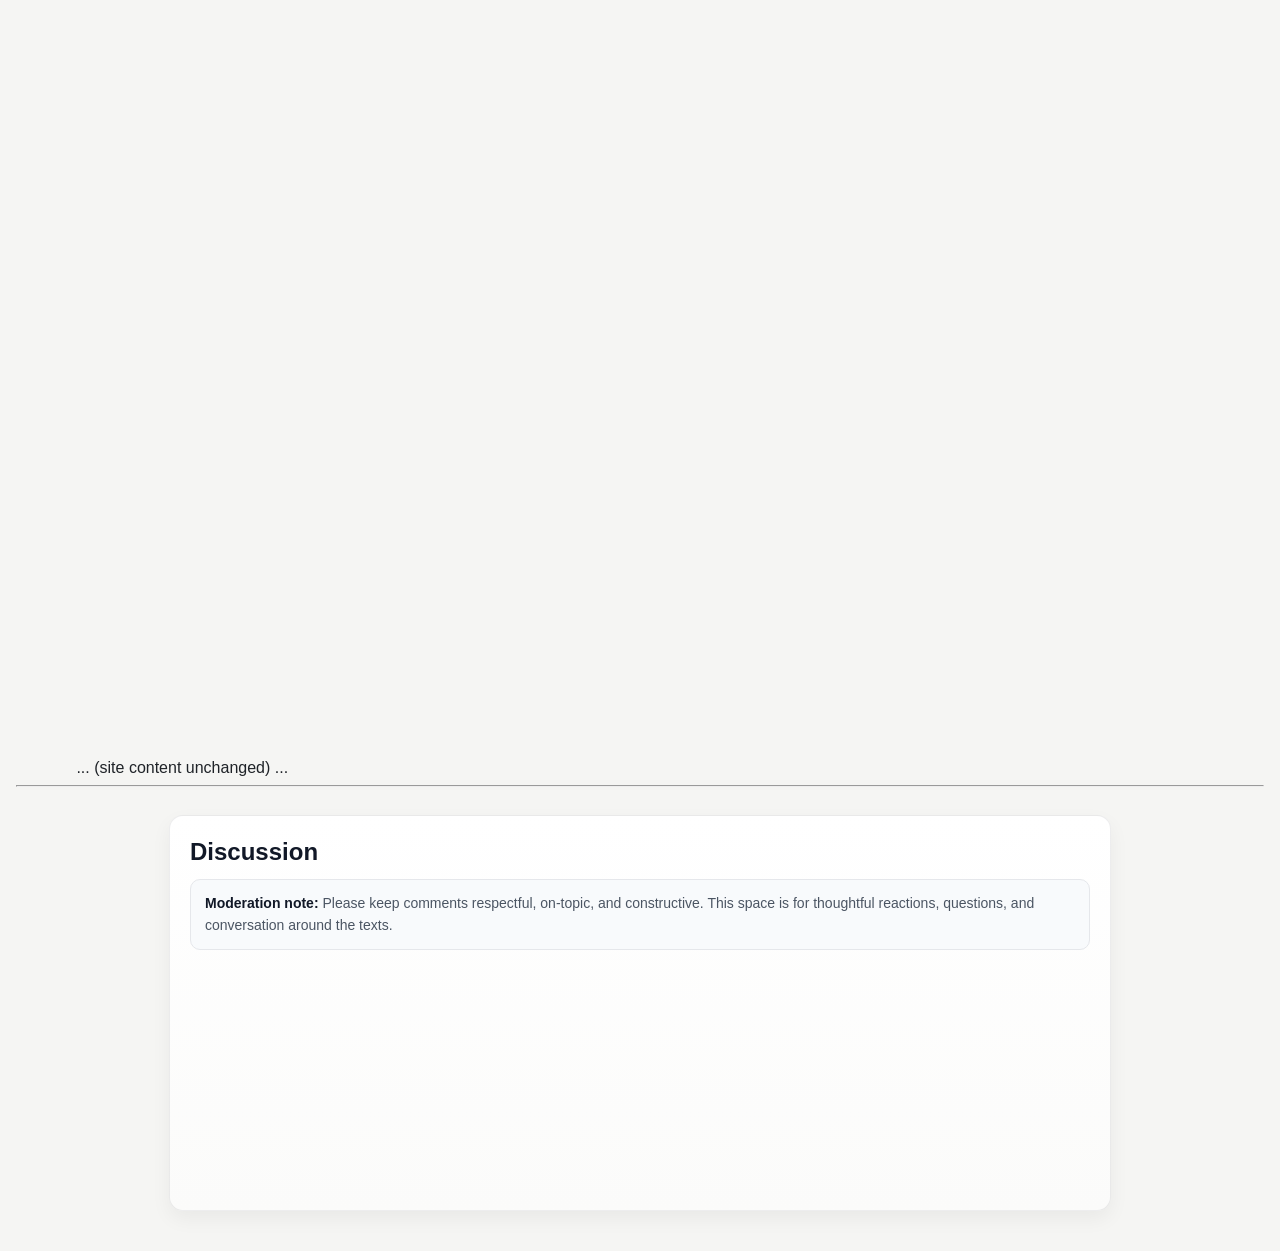
==== index.html @ 205193ae "Improve discussion design with a cleaner panel and a moderation note" ====
<!DOCTYPE html>
<html> 
<head>
	<meta charset="utf-8">
	<meta name="viewport" content="width=device-width, initial-scale=1">
	<meta name="generator" content="RocketCake">
	<title></title>
	<link rel="stylesheet" type="text/css" href="index_html.css?h=242dcda9">
	<style>
	  body {
		background: #f5f5f3;
		margin: 0;
		padding: 24px 16px 40px;
		font-family: -apple-system, BlinkMacSystemFont, "Segoe UI", Roboto, "Helvetica Neue", Arial, sans-serif;
		color: #1f2328;
	  }

	  #discussion {
		max-width: 900px;
		margin: 28px auto 0;
		padding: 22px 20px 18px;
		border-radius: 14px;
		background: linear-gradient(180deg, #ffffff 0%, #fbfbfa 100%);
		box-shadow: 0 8px 20px rgba(0, 0, 0, 0.05);
		border: 1px solid rgba(31, 35, 40, 0.08);
	  }

	  #discussion h2 {
		margin: 0 0 12px;
		font-size: 24px;
		line-height: 1.2;
		color: #111827;
	  }

	  .discussion-note {
		margin: 0 0 18px;
		font-size: 14px;
		line-height: 1.6;
		color: #4b5563;
		padding: 12px 14px;
		background: #f8fafc;
		border: 1px solid #e5e7eb;
		border-radius: 10px;
	  }

	  .discussion-note strong {
		color: #111827;
	  }

	  .embed-wrap {
		min-height: 220px;
		padding-top: 4px;
	  }

	  .utterances {
		max-width: 100%;
	  }
	</style>
</head>
<body>
<div class="textstyle1">
<table id="table_52c2f018" cellpadding="3" cellspacing="1" >
  ... (site content unchanged) ...
</table>  </div>

<hr>
<section id="discussion">
  <h2>Discussion</h2>
  <div class="discussion-note">
    <strong>Moderation note:</strong> Please keep comments respectful, on-topic, and constructive. This space is for thoughtful reactions, questions, and conversation around the texts.
  </div>

  <div id="embed-utterances" class="embed-wrap">
    <div id="utterances_thread"></div>
    <script src="https://utteranc.es/client.js"
            repo="bosiisob/gedankenreise"
            issue-term="pathname"
            label="comment"
            theme="github-light"
            crossorigin="anonymous"
            async>
    </script>
  </div>
</section>

</body>
</html>
---- index_html.css ----
a { color:#5D5D9E; } 
a:visited { color:#5D5D9E; } 
a:active { color:#5C615E; } 
a:hover { color:#B2B3B4; } 
#table_52c2f018 th { border: 0px solid #8C8C8C;  } 
#table_52c2f018 td { border: 0px solid #8C8C8C;  } 
body { background-color:#0080C0; padding:0;  margin: 0; }
.textstyle1 { text-align:center; }
#table_52c2f018 { box-sizing: border-box; vertical-align: bottom; position:relative; display: inline-table; width:73%; height:753px; background:none; border: 0px solid #8C8C8C; table-layout: fixed;  }
#cell_797a0fc1 {  }
.textstyle2 { text-align:left; }
#button_3f52f5e { vertical-align: bottom; border-radius: 9px; position:relative; display: inline-block; width:210px; height:45px; background-color:#0000A0;  }
.vcenterstyle1 { display: table; width: 100%; height: 100%; }
.vcenterstyle2 { display: table-cell; vertical-align: middle; }
.textstyle3 { font-size:12pt; font-family:Arial, Helvetica, sans-serif; color:#FFFFFF;  }
#cell_1ea2dbfe {  }
#button_5e11d928 { vertical-align: bottom; border-radius: 9px; position:relative; display: inline-block; width:90px; height:45px; background-color:#0000A0;  }
#cell_372572cb {  }
.textstyle4 { text-align:right; }
#button_2aae4aae { vertical-align: bottom; border-radius: 9px; position:relative; display: inline-block; width:105px; height:45px; background-color:#0000A0;  }
#cell_372572cb {  }
#button_68635472 { vertical-align: bottom; border-radius: 9px; position:relative; display: inline-block; width:130px; height:45px; background-color:#0000A0;  }
#cell_372572cb {  }
#button_1c84632b { vertical-align: bottom; border-radius: 9px; position:relative; display: inline-block; width:100px; height:45px; background-color:#0000A0;  }
#cell_372572cb {  }
#button_3f14847d { vertical-align: bottom; border-radius: 9px; position:relative; display: inline-block; width:170px; height:45px; background-color:#0000A0;  }
#cell_372572cb {  }
#button_21c46e0d { vertical-align: bottom; border-radius: 9px; position:relative; display: inline-block; width:170px; height:45px; background-color:#0000A0;  }
#cell_372572cb {  }
#button_647c82f5 { vertical-align: bottom; border-radius: 9px; position:relative; display: inline-block; width:230px; height:45px; background-color:#0000A0;  }
#cell_372572cb {  }
#button_67ff2894 { vertical-align: bottom; border-radius: 9px; position:relative; display: inline-block; width:94px; height:45px; background-color:#0000A0;  }
#cell_372572cb {  }
#button_7d35d100 { vertical-align: bottom; border-radius: 9px; position:relative; display: inline-block; width:80px; height:45px; background-color:#0080FF; box-shadow: 7px 7px 4px -5px rgba(0, 0, 0, 0.784314);  }
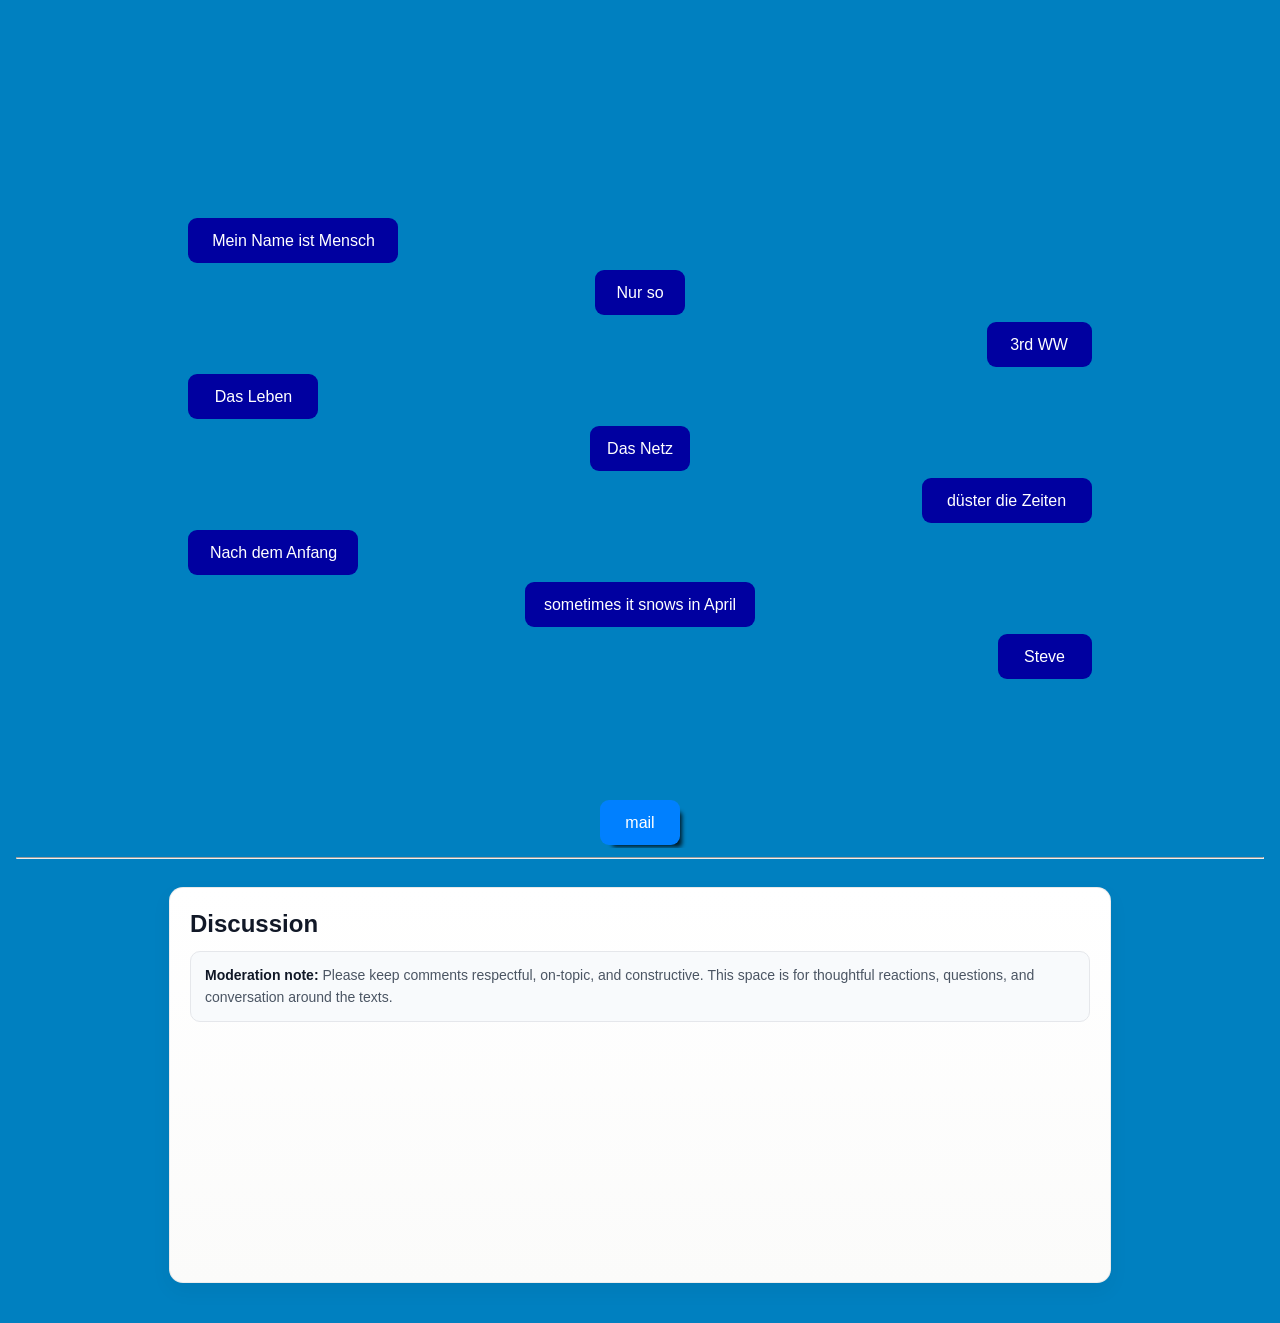
==== commit b1cae52b: "update" ====
--- a/index.html
+++ b/index.html
@@ -8,7 +8,6 @@
 	<link rel="stylesheet" type="text/css" href="index_html.css?h=242dcda9">
 	<style>
 	  body {
-		background: #f5f5f3;
 		margin: 0;
 		padding: 24px 16px 40px;
 		font-family: -apple-system, BlinkMacSystemFont, "Segoe UI", Roboto, "Helvetica Neue", Arial, sans-serif;
@@ -60,7 +59,188 @@
 <body>
 <div class="textstyle1">
 <table id="table_52c2f018" cellpadding="3" cellspacing="1" >
-  ... (site content unchanged) ...
+    <tr>
+        <td width="100%" height="31px" >
+        </td>
+    </tr>
+    <tr>
+        <td width="100%" height="31px" >
+        </td>
+    </tr>
+    <tr>
+        <td width="100%" height="31px" >
+        </td>
+    </tr>
+    <tr>
+        <td width="100%" height="31px" >
+        </td>
+    </tr>
+    <tr>
+        <td width="100%" height="31px" >
+        </td>
+    </tr>
+    <tr>
+        <td width="100%" height="41px" style="vertical-align: top; overflow:hidden; ">  <div id="cell_797a0fc1">
+    <div class="textstyle2">
+      <a href="images/meinnameistmensch.pdf" target="_blank" style="text-decoration:none"><div id="button_3f52f5e">
+        <div class="vcenterstyle1"><div class="vcenterstyle2">          <div class="textstyle1">
+            <span class="textstyle3">Mein Name ist Mensch</span>
+            </div>
+          <div class="textstyle2">
+            </div>
+          </div></div>
+        </div></a>
+      </div>
+    </div>
+        </td>
+    </tr>
+    <tr>
+        <td width="100%" height="41px" style="vertical-align: top; overflow:hidden; ">  <div id="cell_1ea2dbfe">
+    <div class="textstyle1">
+      <a href="images/nurso.pdf" target="_blank" style="text-decoration:none"><div id="button_5e11d928">
+        <div class="vcenterstyle1"><div class="vcenterstyle2">          <div class="textstyle1">
+            <span class="textstyle3">Nur so</span>
+            </div>
+          <div class="textstyle2">
+            </div>
+          </div></div>
+        </div></a>
+      </div>
+    </div>
+        </td>
+    </tr>
+    <tr>
+        <td width="100%" height="41px" style="vertical-align: top; overflow:hidden; ">  <div id="cell_372572cb">
+    <div class="textstyle4">
+      <a href="images/3rdww.pdf" target="_blank" style="text-decoration:none"><div id="button_2aae4aae">
+        <div class="vcenterstyle1"><div class="vcenterstyle2">          <div class="textstyle1">
+            <span class="textstyle3">3rd WW</span>
+            </div>
+          <div class="textstyle2">
+            </div>
+          </div></div>
+        </div></a>
+      </div>
+    </div>
+        </td>
+    </tr>
+    <tr>
+        <td width="100%" height="41px" style="vertical-align: top; overflow:hidden; ">  <div id="cell_372572cb">
+    <div class="textstyle2">
+      <a href="images/dasleben.pdf" target="_blank" style="text-decoration:none"><div id="button_68635472">
+        <div class="vcenterstyle1"><div class="vcenterstyle2">          <div class="textstyle2">
+            </div>
+          <div class="textstyle1">
+            <span class="textstyle3">Das Leben</span>
+            </div>
+          </div></div>
+        </div></a>
+      </div>
+    </div>
+        </td>
+    </tr>
+    <tr>
+        <td width="100%" height="41px" style="vertical-align: top; overflow:hidden; ">  <div id="cell_372572cb">
+    <div class="textstyle1">
+      <a href="images/dasnetz.pdf" target="_blank" style="text-decoration:none"><div id="button_1c84632b">
+        <div class="vcenterstyle1"><div class="vcenterstyle2">          <div class="textstyle2">
+            </div>
+          <div class="textstyle1">
+            <span class="textstyle3">Das Netz</span>
+            </div>
+          </div></div>
+        </div></a>
+      </div>
+    </div>
+        </td>
+    </tr>
+    <tr>
+        <td width="100%" height="41px" style="vertical-align: top; overflow:hidden; ">  <div id="cell_372572cb">
+    <div class="textstyle4">
+      <a href="images/duesterdiezeiten.pdf" target="_blank" style="text-decoration:none"><div id="button_3f14847d">
+        <div class="vcenterstyle1"><div class="vcenterstyle2">          <div class="textstyle2">
+            </div>
+          <div class="textstyle1">
+            <span class="textstyle3">d&#252;ster die Zeiten</span>
+            </div>
+          </div></div>
+        </div></a>
+      </div>
+    </div>
+        </td>
+    </tr>
+    <tr>
+        <td width="100%" height="41px" style="vertical-align: top; overflow:hidden; ">  <div id="cell_372572cb">
+    <div class="textstyle2">
+      <a href="images/nachdemanfang.pdf" target="_blank" style="text-decoration:none"><div id="button_21c46e0d">
+        <div class="vcenterstyle1"><div class="vcenterstyle2">          <div class="textstyle1">
+            <span class="textstyle3">Nach dem Anfang</span>
+            </div>
+          <div class="textstyle2">
+            </div>
+          </div></div>
+        </div></a>
+      </div>
+    </div>
+        </td>
+    </tr>
+    <tr>
+        <td width="100%" height="41px" style="vertical-align: top; overflow:hidden; ">  <div id="cell_372572cb">
+    <div class="textstyle1">
+      <a href="images/sometimesitsnowsinapril.pdf" target="_blank" style="text-decoration:none"><div id="button_647c82f5">
+        <div class="vcenterstyle1"><div class="vcenterstyle2">          <div class="textstyle2">
+            </div>
+          <div class="textstyle1">
+            <span class="textstyle3">sometimes it snows in April</span>
+            </div>
+          </div></div>
+        </div></a>
+      </div>
+    </div>
+        </td>
+    </tr>
+    <tr>
+        <td width="100%" height="41px" style="vertical-align: top; overflow:hidden; ">  <div id="cell_372572cb">
+    <div class="textstyle4">
+      <a href="images/steve.pdf" target="_blank" style="text-decoration:none"><div id="button_67ff2894">
+        <div class="vcenterstyle1"><div class="vcenterstyle2">          <div class="textstyle2">
+            </div>
+          <div class="textstyle1">
+            <span class="textstyle3">Steve</span>
+            </div>
+          </div></div>
+        </div></a>
+      </div>
+    </div>
+        </td>
+    </tr>
+    <tr>
+        <td width="100%" height="31px" >
+        </td>
+    </tr>
+    <tr>
+        <td width="100%" height="31px" >
+        </td>
+    </tr>
+    <tr>
+        <td width="100%" height="31px" >
+        </td>
+    </tr>
+    <tr>
+        <td width="100%" height="40px" style="vertical-align: top; overflow:hidden; ">  <div id="cell_372572cb">
+    <div class="textstyle1">
+      <a href="mailto:office@bosiflosi.org" style="text-decoration:none"><div id="button_7d35d100">
+        <div class="vcenterstyle1"><div class="vcenterstyle2">          <div class="textstyle2">
+            </div>
+          <div class="textstyle1">
+            <span class="textstyle3">mail</span>
+            </div>
+          </div></div>
+        </div></a>
+      </div>
+    </div>
+        </td>
+    </tr>
 </table>  </div>
 
 <hr>
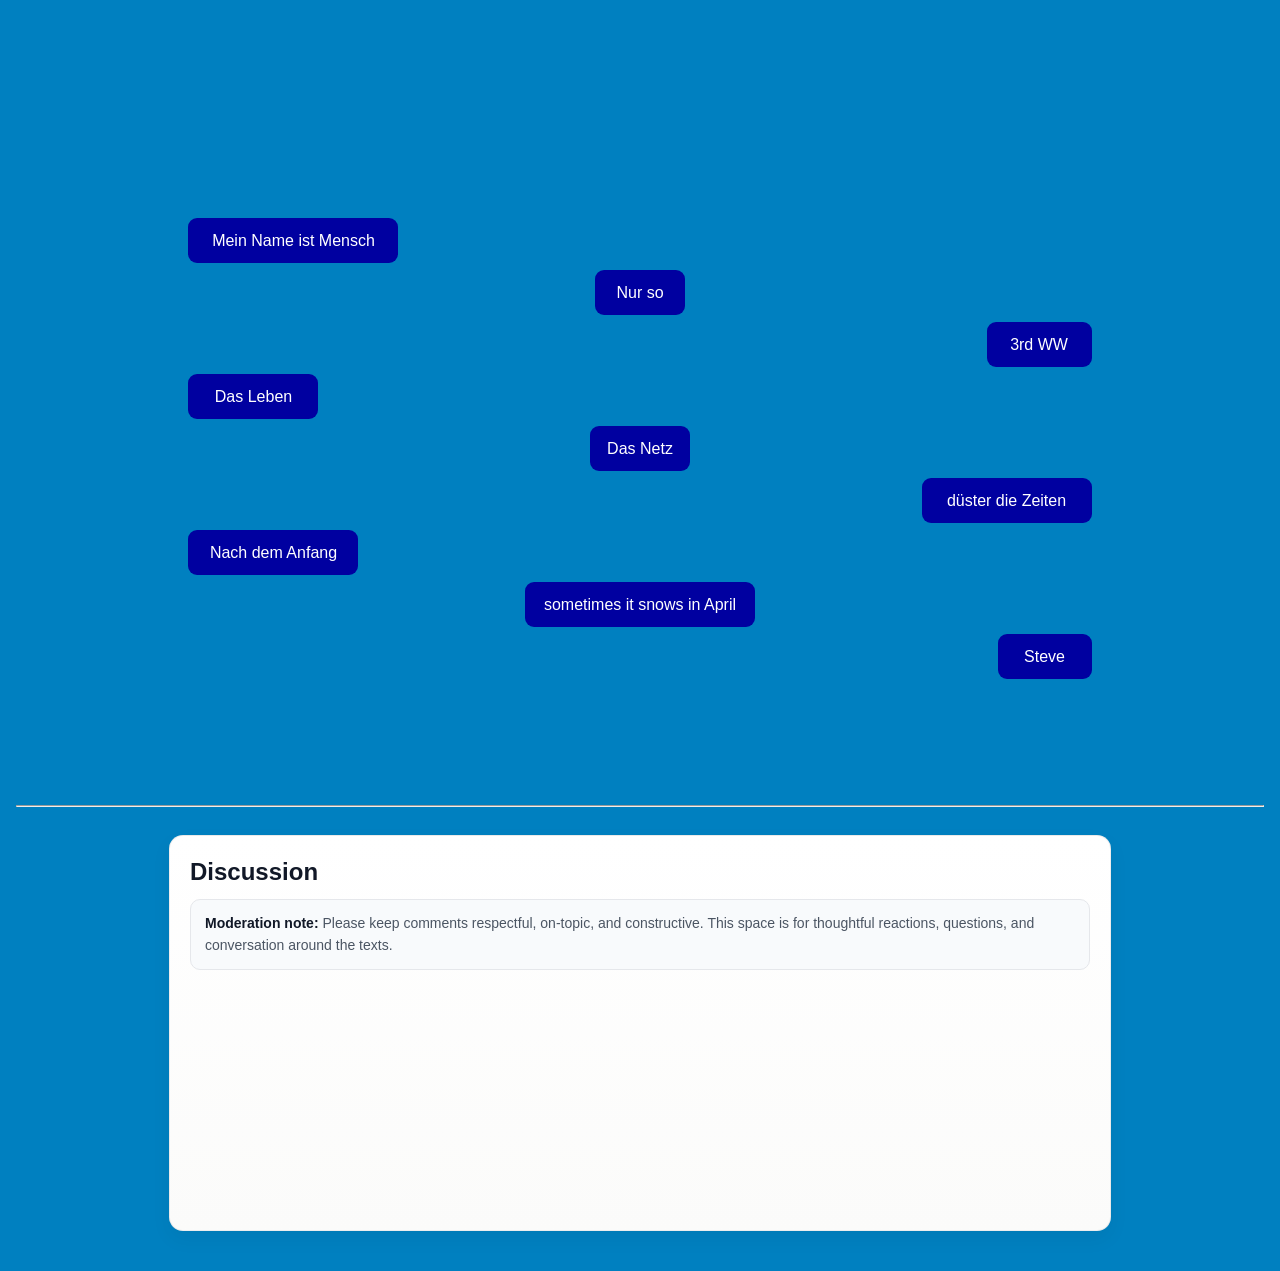
==== commit d4671f9a: "Update index.html" ====
--- a/index.html
+++ b/index.html
@@ -226,23 +226,9 @@
         <td width="100%" height="31px" >
         </td>
     </tr>
-    <tr>
-        <td width="100%" height="40px" style="vertical-align: top; overflow:hidden; ">  <div id="cell_372572cb">
-    <div class="textstyle1">
-      <a href="mailto:office@bosiflosi.org" style="text-decoration:none"><div id="button_7d35d100">
-        <div class="vcenterstyle1"><div class="vcenterstyle2">          <div class="textstyle2">
-            </div>
-          <div class="textstyle1">
-            <span class="textstyle3">mail</span>
-            </div>
-          </div></div>
-        </div></a>
-      </div>
-    </div>
-        </td>
-    </tr>
-</table>  </div>
-
+</table>
+
+  </div>
 <hr>
 <section id="discussion">
   <h2>Discussion</h2>
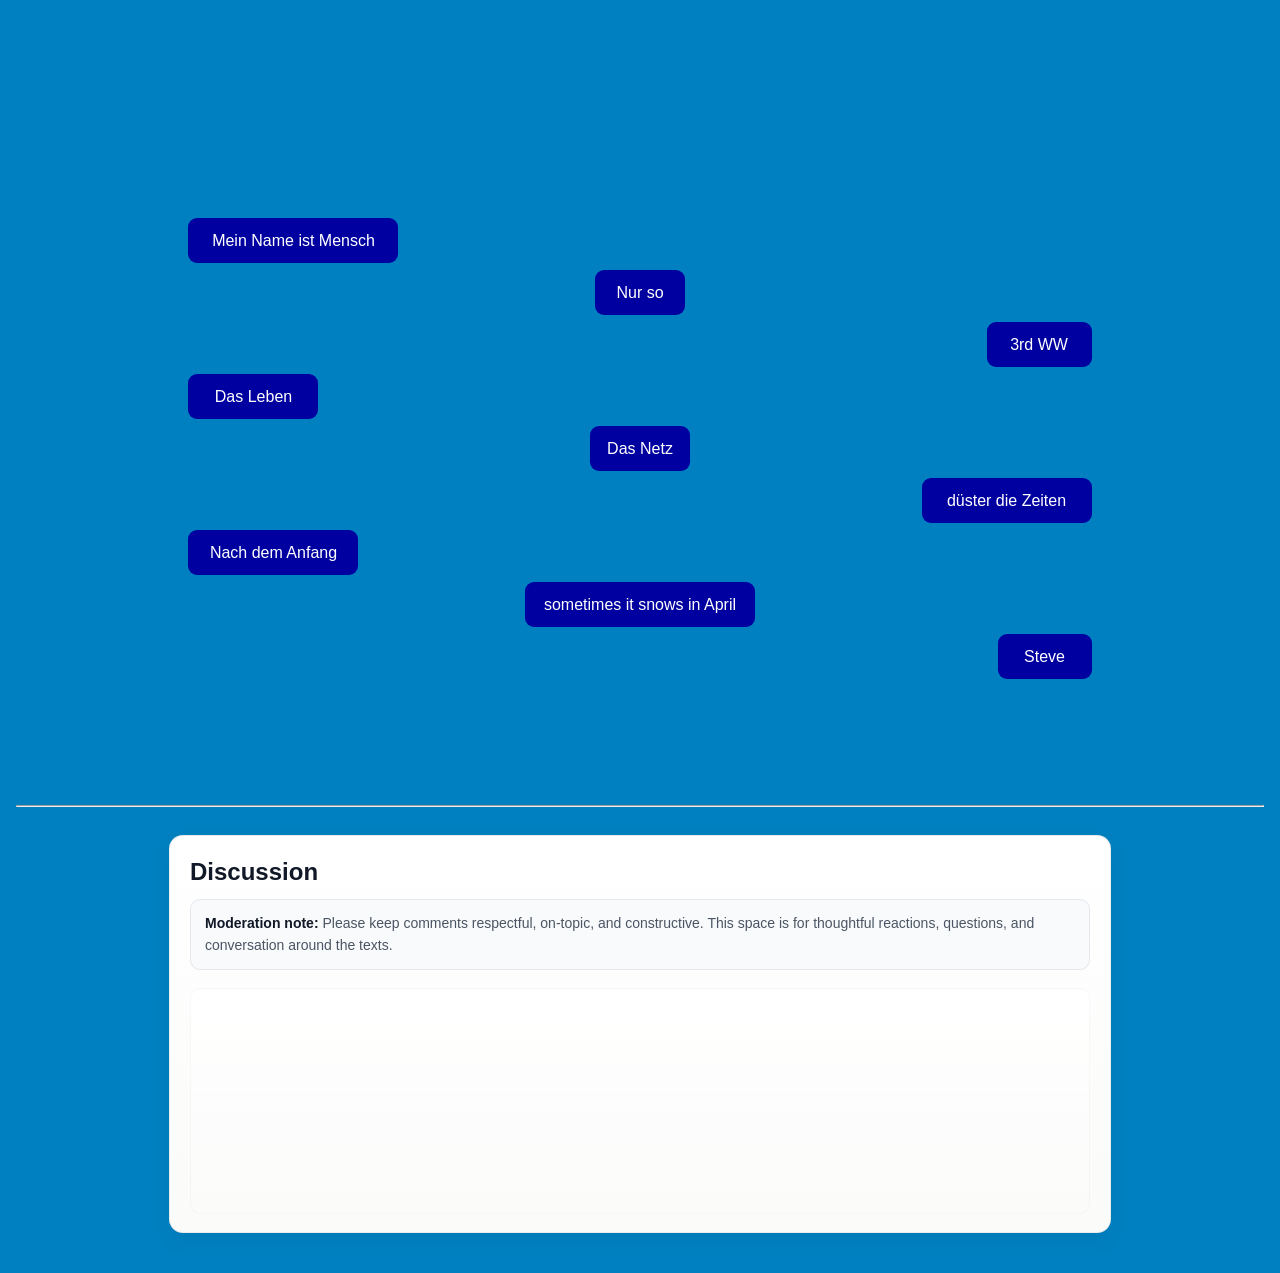
==== commit f37b692c: "style: harmonize discussion colors with site palette (CSS variables and updated discussion/note styl" ====
--- a/index.html
+++ b/index.html
@@ -7,11 +7,22 @@
 	<title></title>
 	<link rel="stylesheet" type="text/css" href="index_html.css?h=242dcda9">
 	<style>
+	  :root{
+		--site-primary: #1f2328; /* main body text color */
+		--site-heading: #111827; /* headings */
+		--site-muted: #4b5563; /* muted text */
+		--card-bg-start: #ffffff;
+		--card-bg-end: #fbfbfa;
+		--card-border: rgba(31, 35, 40, 0.08);
+		--note-bg: rgba(248,250,252,1); /* matches previous subtle light */
+		--note-border: #e5e7eb;
+	  }
+
 	  body {
 		margin: 0;
 		padding: 24px 16px 40px;
 		font-family: -apple-system, BlinkMacSystemFont, "Segoe UI", Roboto, "Helvetica Neue", Arial, sans-serif;
-		color: #1f2328;
+		color: var(--site-primary);
 	  }
 
 	  #discussion {
@@ -19,40 +30,53 @@
 		margin: 28px auto 0;
 		padding: 22px 20px 18px;
 		border-radius: 14px;
-		background: linear-gradient(180deg, #ffffff 0%, #fbfbfa 100%);
+		background: linear-gradient(180deg, var(--card-bg-start) 0%, var(--card-bg-end) 100%);
 		box-shadow: 0 8px 20px rgba(0, 0, 0, 0.05);
-		border: 1px solid rgba(31, 35, 40, 0.08);
+		border: 1px solid var(--card-border);
 	  }
 
 	  #discussion h2 {
 		margin: 0 0 12px;
 		font-size: 24px;
 		line-height: 1.2;
-		color: #111827;
+		color: var(--site-heading);
 	  }
 
 	  .discussion-note {
 		margin: 0 0 18px;
 		font-size: 14px;
 		line-height: 1.6;
-		color: #4b5563;
+		color: var(--site-muted);
 		padding: 12px 14px;
-		background: #f8fafc;
-		border: 1px solid #e5e7eb;
+		background: var(--note-bg);
+		border: 1px solid var(--note-border);
 		border-radius: 10px;
 	  }
 
 	  .discussion-note strong {
-		color: #111827;
+		color: var(--site-heading);
 	  }
 
 	  .embed-wrap {
 		min-height: 220px;
 		padding-top: 4px;
-	  }
-
+		/* frame the embed so it visually matches the site */
+		border-radius: 10px;
+		overflow: hidden;
+		border: 1px solid rgba(31,35,40,0.03);
+		background: linear-gradient(180deg, rgba(255,255,255,0.7), rgba(251,251,250,0.6));
+	  }
+
+	  /* utterances embed container - we can't style inside the iframe, but we can set surrounding colors */
 	  .utterances {
 		max-width: 100%;
+		display: block;
+	  }
+
+	  /* small screens: reduce padding to fit */
+	  @media (max-width: 520px) {
+		#discussion { padding: 16px; }
+		.discussion-note { padding: 10px; }
 	  }
 	</style>
 </head>
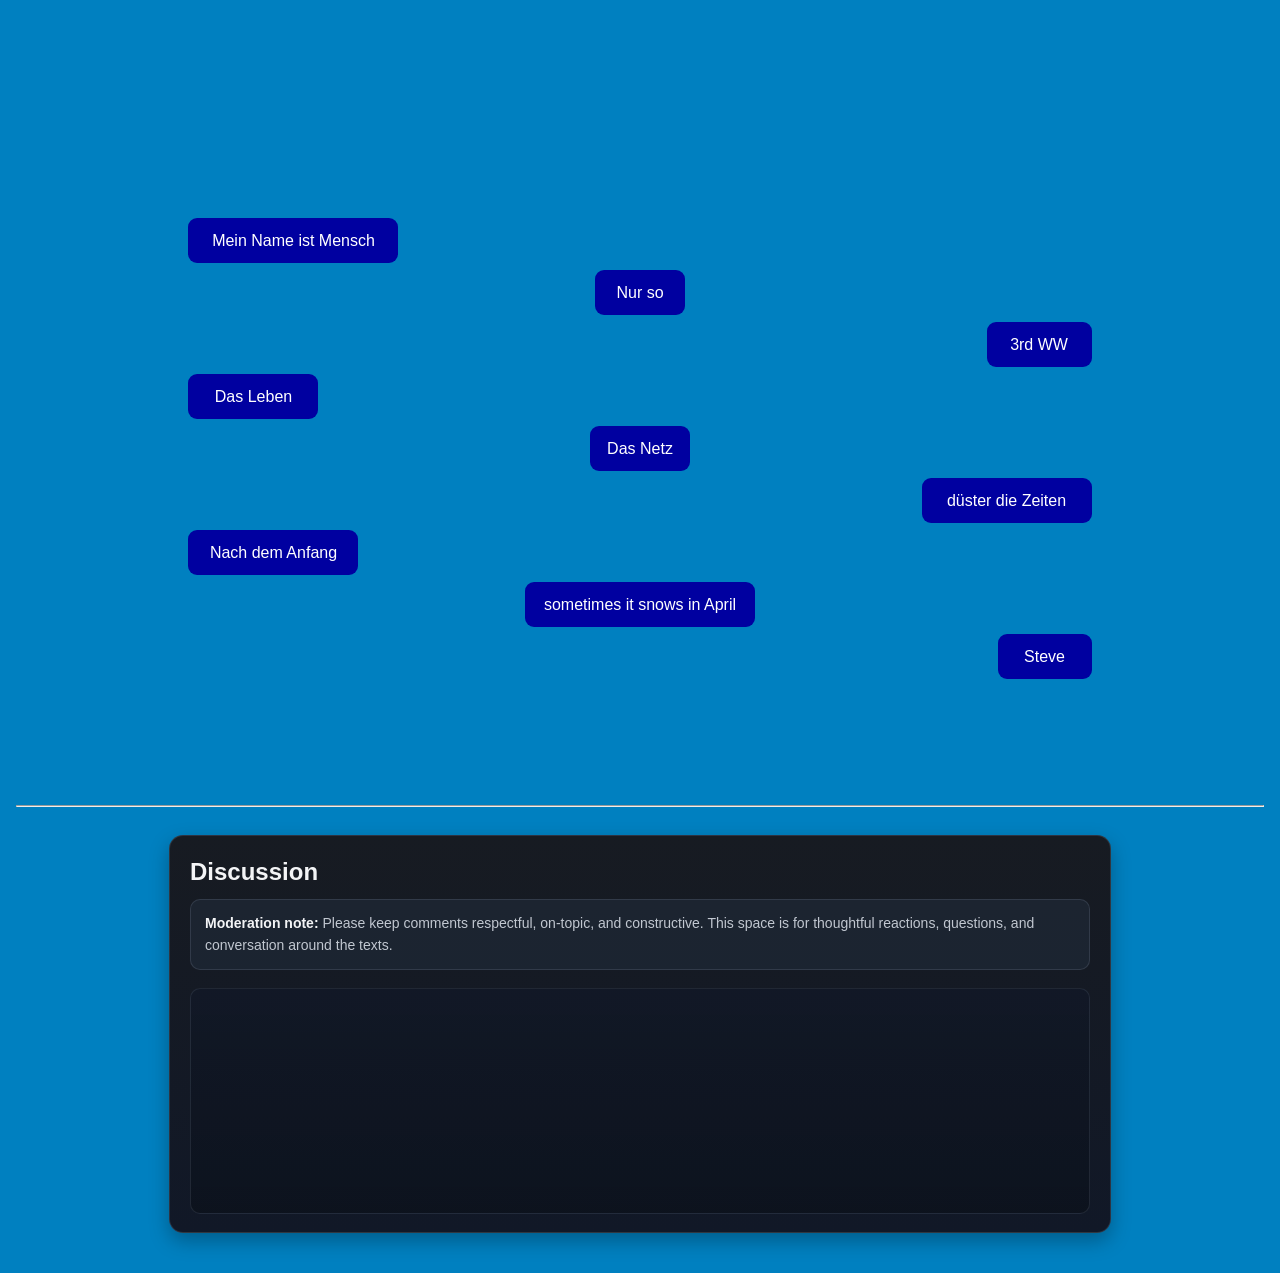
==== commit a0f6945a: "style: darken discussion card and note to match dark utterances theme" ====
--- a/index.html
+++ b/index.html
@@ -8,14 +8,14 @@
 	<link rel="stylesheet" type="text/css" href="index_html.css?h=242dcda9">
 	<style>
 	  :root{
-		--site-primary: #1f2328; /* main body text color */
-		--site-heading: #111827; /* headings */
-		--site-muted: #4b5563; /* muted text */
-		--card-bg-start: #ffffff;
-		--card-bg-end: #fbfbfa;
-		--card-border: rgba(31, 35, 40, 0.08);
-		--note-bg: rgba(248,250,252,1); /* matches previous subtle light */
-		--note-border: #e5e7eb;
+		--site-primary: #e5e7eb;
+		--site-heading: #f3f4f6;
+		--site-muted: #c1c7d0;
+		--card-bg-start: #171b22;
+		--card-bg-end: #111827;
+		--card-border: rgba(148, 163, 184, 0.2);
+		--note-bg: rgba(31, 41, 55, 0.72);
+		--note-border: rgba(148, 163, 184, 0.18);
 	  }
 
 	  body {
@@ -31,7 +31,7 @@
 		padding: 22px 20px 18px;
 		border-radius: 14px;
 		background: linear-gradient(180deg, var(--card-bg-start) 0%, var(--card-bg-end) 100%);
-		box-shadow: 0 8px 20px rgba(0, 0, 0, 0.05);
+		box-shadow: 0 8px 20px rgba(0, 0, 0, 0.28);
 		border: 1px solid var(--card-border);
 	  }
 
@@ -60,20 +60,17 @@
 	  .embed-wrap {
 		min-height: 220px;
 		padding-top: 4px;
-		/* frame the embed so it visually matches the site */
 		border-radius: 10px;
 		overflow: hidden;
-		border: 1px solid rgba(31,35,40,0.03);
-		background: linear-gradient(180deg, rgba(255,255,255,0.7), rgba(251,251,250,0.6));
-	  }
-
-	  /* utterances embed container - we can't style inside the iframe, but we can set surrounding colors */
+		border: 1px solid rgba(148, 163, 184, 0.14);
+		background: linear-gradient(180deg, rgba(17,24,39,0.75), rgba(12,18,28,0.8));
+	  }
+
 	  .utterances {
 		max-width: 100%;
 		display: block;
 	  }
 
-	  /* small screens: reduce padding to fit */
 	  @media (max-width: 520px) {
 		#discussion { padding: 16px; }
 		.discussion-note { padding: 10px; }
@@ -266,7 +263,7 @@
             repo="bosiisob/gedankenreise"
             issue-term="pathname"
             label="comment"
-            theme="github-light"
+            theme="github-dark"
             crossorigin="anonymous"
             async>
     </script>
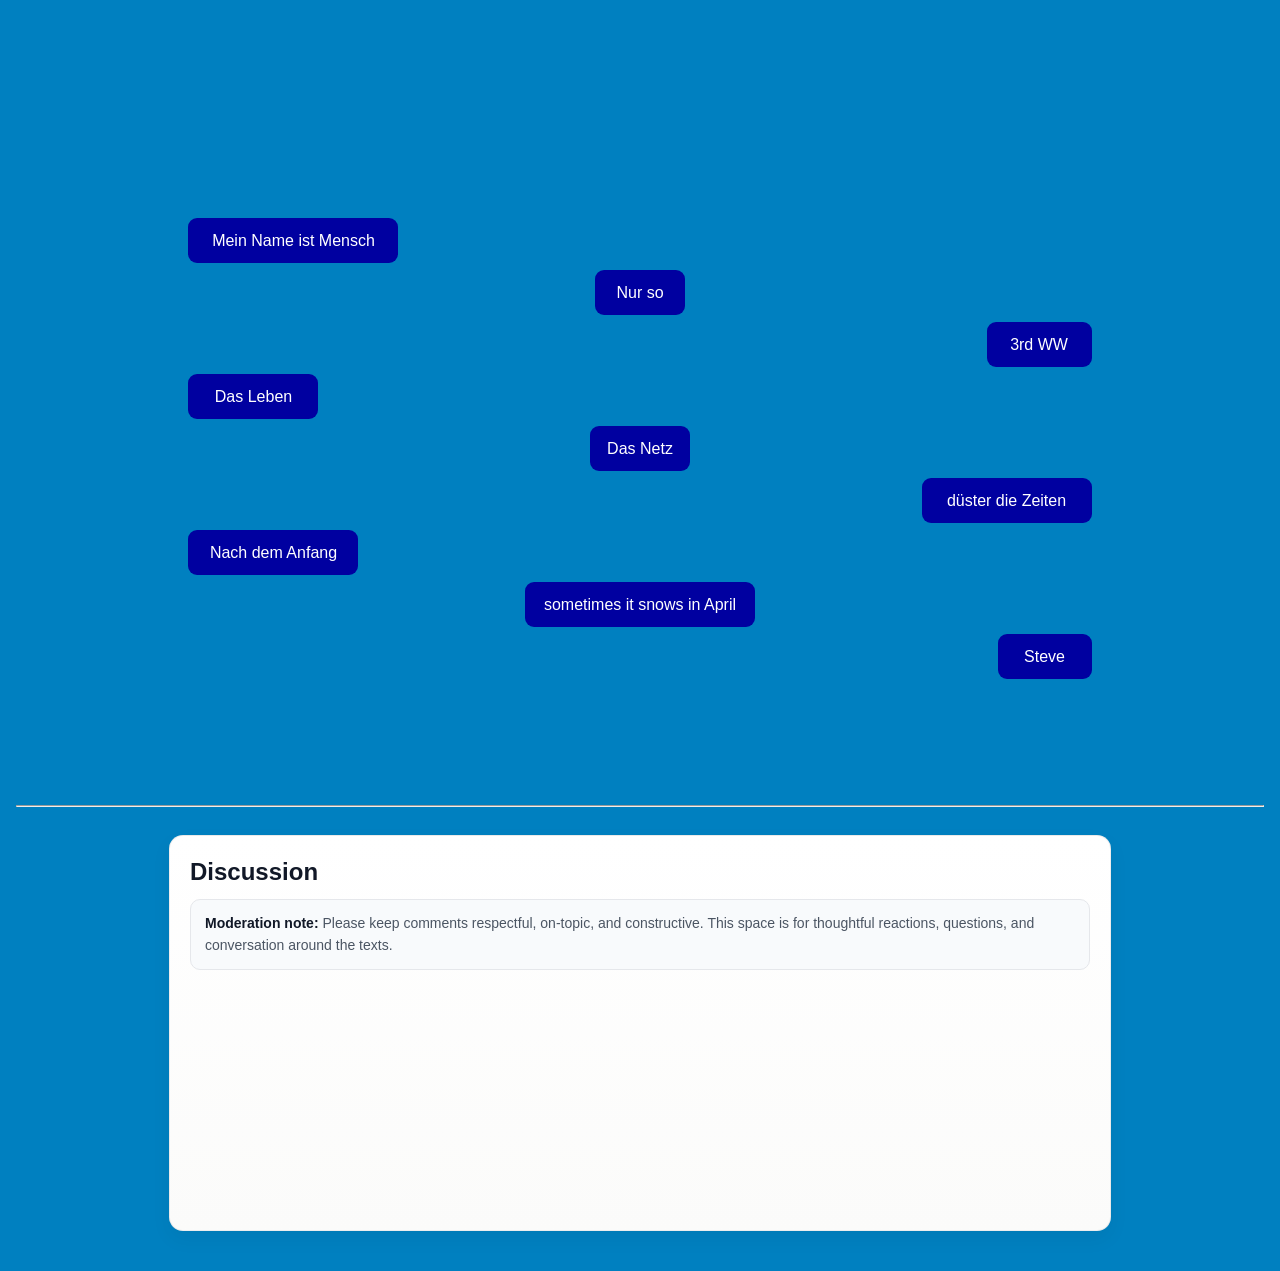
==== commit 358020c5: "Update index.html" ====
--- a/index.html
+++ b/index.html
@@ -7,22 +7,11 @@
 	<title></title>
 	<link rel="stylesheet" type="text/css" href="index_html.css?h=242dcda9">
 	<style>
-	  :root{
-		--site-primary: #e5e7eb;
-		--site-heading: #f3f4f6;
-		--site-muted: #c1c7d0;
-		--card-bg-start: #171b22;
-		--card-bg-end: #111827;
-		--card-border: rgba(148, 163, 184, 0.2);
-		--note-bg: rgba(31, 41, 55, 0.72);
-		--note-border: rgba(148, 163, 184, 0.18);
-	  }
-
 	  body {
 		margin: 0;
 		padding: 24px 16px 40px;
 		font-family: -apple-system, BlinkMacSystemFont, "Segoe UI", Roboto, "Helvetica Neue", Arial, sans-serif;
-		color: var(--site-primary);
+		color: #1f2328;
 	  }
 
 	  #discussion {
@@ -30,50 +19,40 @@
 		margin: 28px auto 0;
 		padding: 22px 20px 18px;
 		border-radius: 14px;
-		background: linear-gradient(180deg, var(--card-bg-start) 0%, var(--card-bg-end) 100%);
-		box-shadow: 0 8px 20px rgba(0, 0, 0, 0.28);
-		border: 1px solid var(--card-border);
+		background: linear-gradient(180deg, #ffffff 0%, #fbfbfa 100%);
+		box-shadow: 0 8px 20px rgba(0, 0, 0, 0.05);
+		border: 1px solid rgba(31, 35, 40, 0.08);
 	  }
 
 	  #discussion h2 {
 		margin: 0 0 12px;
 		font-size: 24px;
 		line-height: 1.2;
-		color: var(--site-heading);
+		color: #111827;
 	  }
 
 	  .discussion-note {
 		margin: 0 0 18px;
 		font-size: 14px;
 		line-height: 1.6;
-		color: var(--site-muted);
+		color: #4b5563;
 		padding: 12px 14px;
-		background: var(--note-bg);
-		border: 1px solid var(--note-border);
+		background: #f8fafc;
+		border: 1px solid #e5e7eb;
 		border-radius: 10px;
 	  }
 
 	  .discussion-note strong {
-		color: var(--site-heading);
+		color: #111827;
 	  }
 
 	  .embed-wrap {
 		min-height: 220px;
 		padding-top: 4px;
-		border-radius: 10px;
-		overflow: hidden;
-		border: 1px solid rgba(148, 163, 184, 0.14);
-		background: linear-gradient(180deg, rgba(17,24,39,0.75), rgba(12,18,28,0.8));
 	  }
 
 	  .utterances {
 		max-width: 100%;
-		display: block;
-	  }
-
-	  @media (max-width: 520px) {
-		#discussion { padding: 16px; }
-		.discussion-note { padding: 10px; }
 	  }
 	</style>
 </head>
@@ -248,8 +227,8 @@
         </td>
     </tr>
 </table>
-
   </div>
+
 <hr>
 <section id="discussion">
   <h2>Discussion</h2>
@@ -263,7 +242,7 @@
             repo="bosiisob/gedankenreise"
             issue-term="pathname"
             label="comment"
-            theme="github-dark"
+            theme="github-light"
             crossorigin="anonymous"
             async>
     </script>
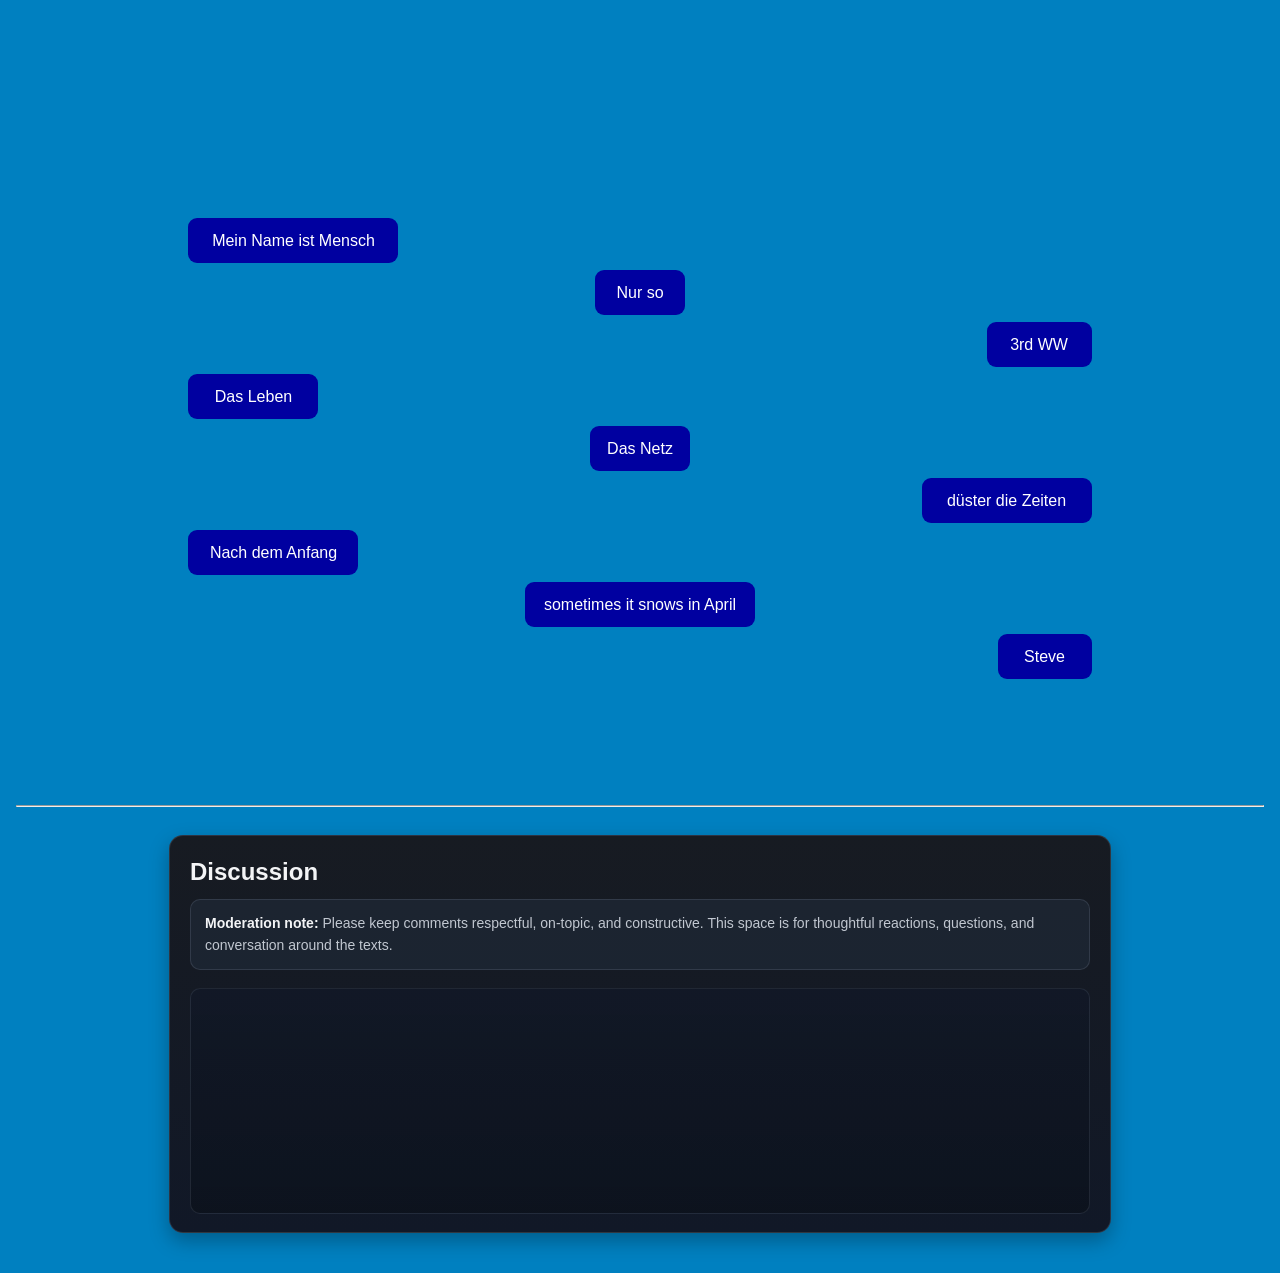
==== commit 6033084d: "Merge branch 'main' of https://github.com/bosiisob/gedankenreise" ====
--- a/index.html
+++ b/index.html
@@ -7,11 +7,22 @@
 	<title></title>
 	<link rel="stylesheet" type="text/css" href="index_html.css?h=242dcda9">
 	<style>
+	  :root{
+		--site-primary: #e5e7eb;
+		--site-heading: #f3f4f6;
+		--site-muted: #c1c7d0;
+		--card-bg-start: #171b22;
+		--card-bg-end: #111827;
+		--card-border: rgba(148, 163, 184, 0.2);
+		--note-bg: rgba(31, 41, 55, 0.72);
+		--note-border: rgba(148, 163, 184, 0.18);
+	  }
+
 	  body {
 		margin: 0;
 		padding: 24px 16px 40px;
 		font-family: -apple-system, BlinkMacSystemFont, "Segoe UI", Roboto, "Helvetica Neue", Arial, sans-serif;
-		color: #1f2328;
+		color: var(--site-primary);
 	  }
 
 	  #discussion {
@@ -19,40 +30,50 @@
 		margin: 28px auto 0;
 		padding: 22px 20px 18px;
 		border-radius: 14px;
-		background: linear-gradient(180deg, #ffffff 0%, #fbfbfa 100%);
-		box-shadow: 0 8px 20px rgba(0, 0, 0, 0.05);
-		border: 1px solid rgba(31, 35, 40, 0.08);
+		background: linear-gradient(180deg, var(--card-bg-start) 0%, var(--card-bg-end) 100%);
+		box-shadow: 0 8px 20px rgba(0, 0, 0, 0.28);
+		border: 1px solid var(--card-border);
 	  }
 
 	  #discussion h2 {
 		margin: 0 0 12px;
 		font-size: 24px;
 		line-height: 1.2;
-		color: #111827;
+		color: var(--site-heading);
 	  }
 
 	  .discussion-note {
 		margin: 0 0 18px;
 		font-size: 14px;
 		line-height: 1.6;
-		color: #4b5563;
+		color: var(--site-muted);
 		padding: 12px 14px;
-		background: #f8fafc;
-		border: 1px solid #e5e7eb;
+		background: var(--note-bg);
+		border: 1px solid var(--note-border);
 		border-radius: 10px;
 	  }
 
 	  .discussion-note strong {
-		color: #111827;
+		color: var(--site-heading);
 	  }
 
 	  .embed-wrap {
 		min-height: 220px;
 		padding-top: 4px;
+		border-radius: 10px;
+		overflow: hidden;
+		border: 1px solid rgba(148, 163, 184, 0.14);
+		background: linear-gradient(180deg, rgba(17,24,39,0.75), rgba(12,18,28,0.8));
 	  }
 
 	  .utterances {
 		max-width: 100%;
+		display: block;
+	  }
+
+	  @media (max-width: 520px) {
+		#discussion { padding: 16px; }
+		.discussion-note { padding: 10px; }
 	  }
 	</style>
 </head>
@@ -242,7 +263,7 @@
             repo="bosiisob/gedankenreise"
             issue-term="pathname"
             label="comment"
-            theme="github-light"
+            theme="github-dark"
             crossorigin="anonymous"
             async>
     </script>
